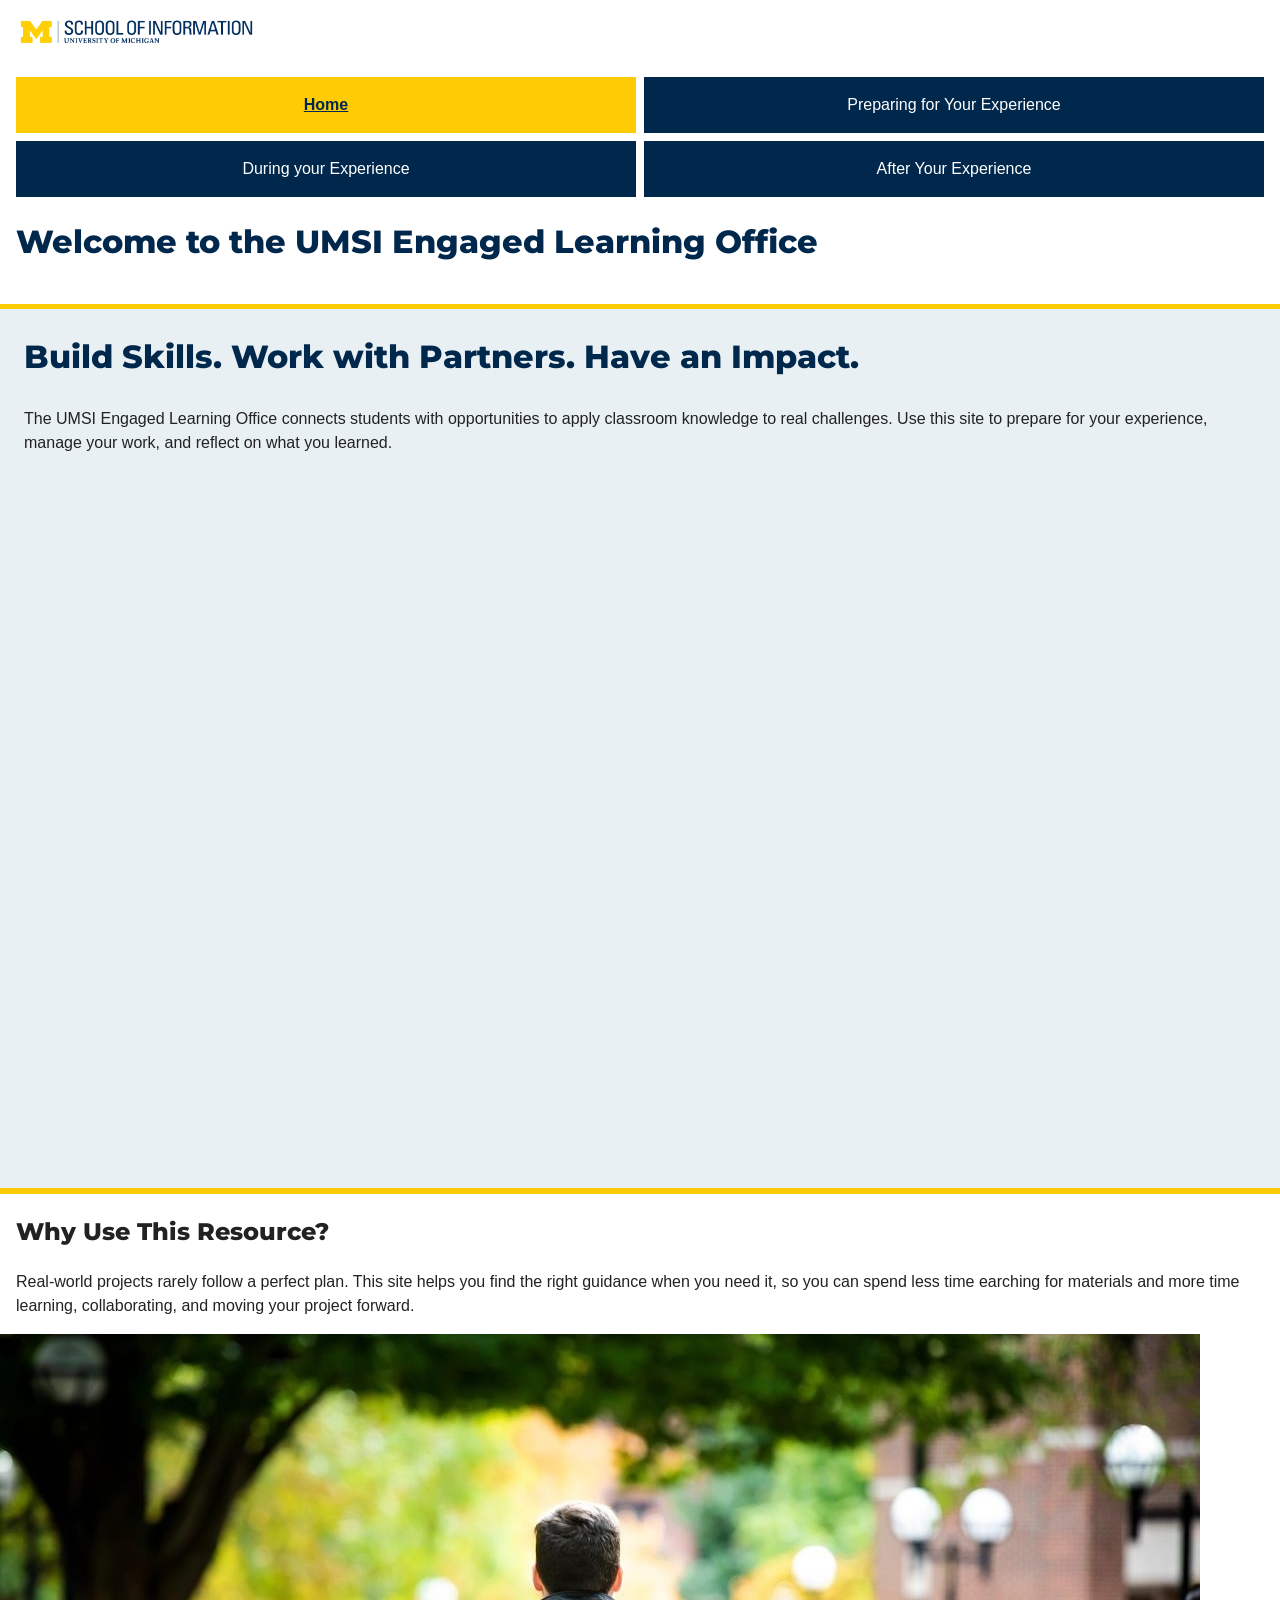
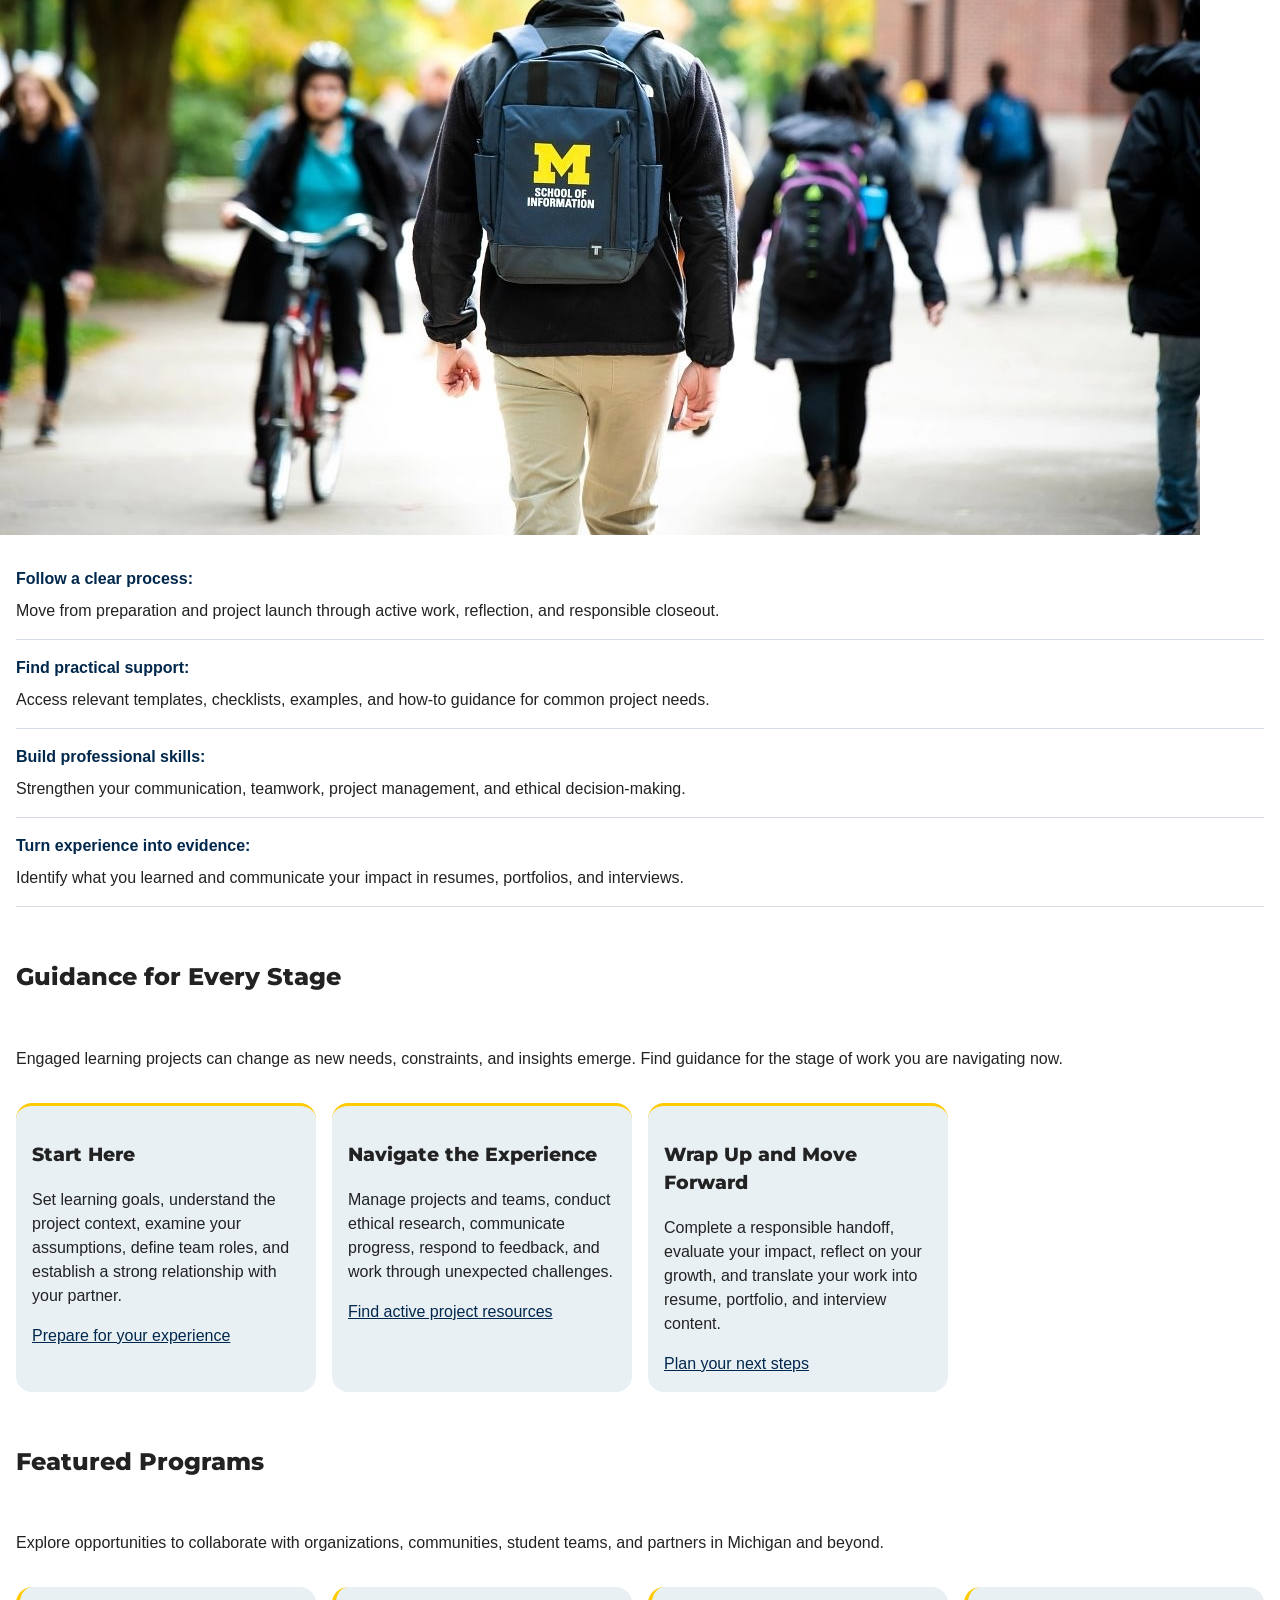
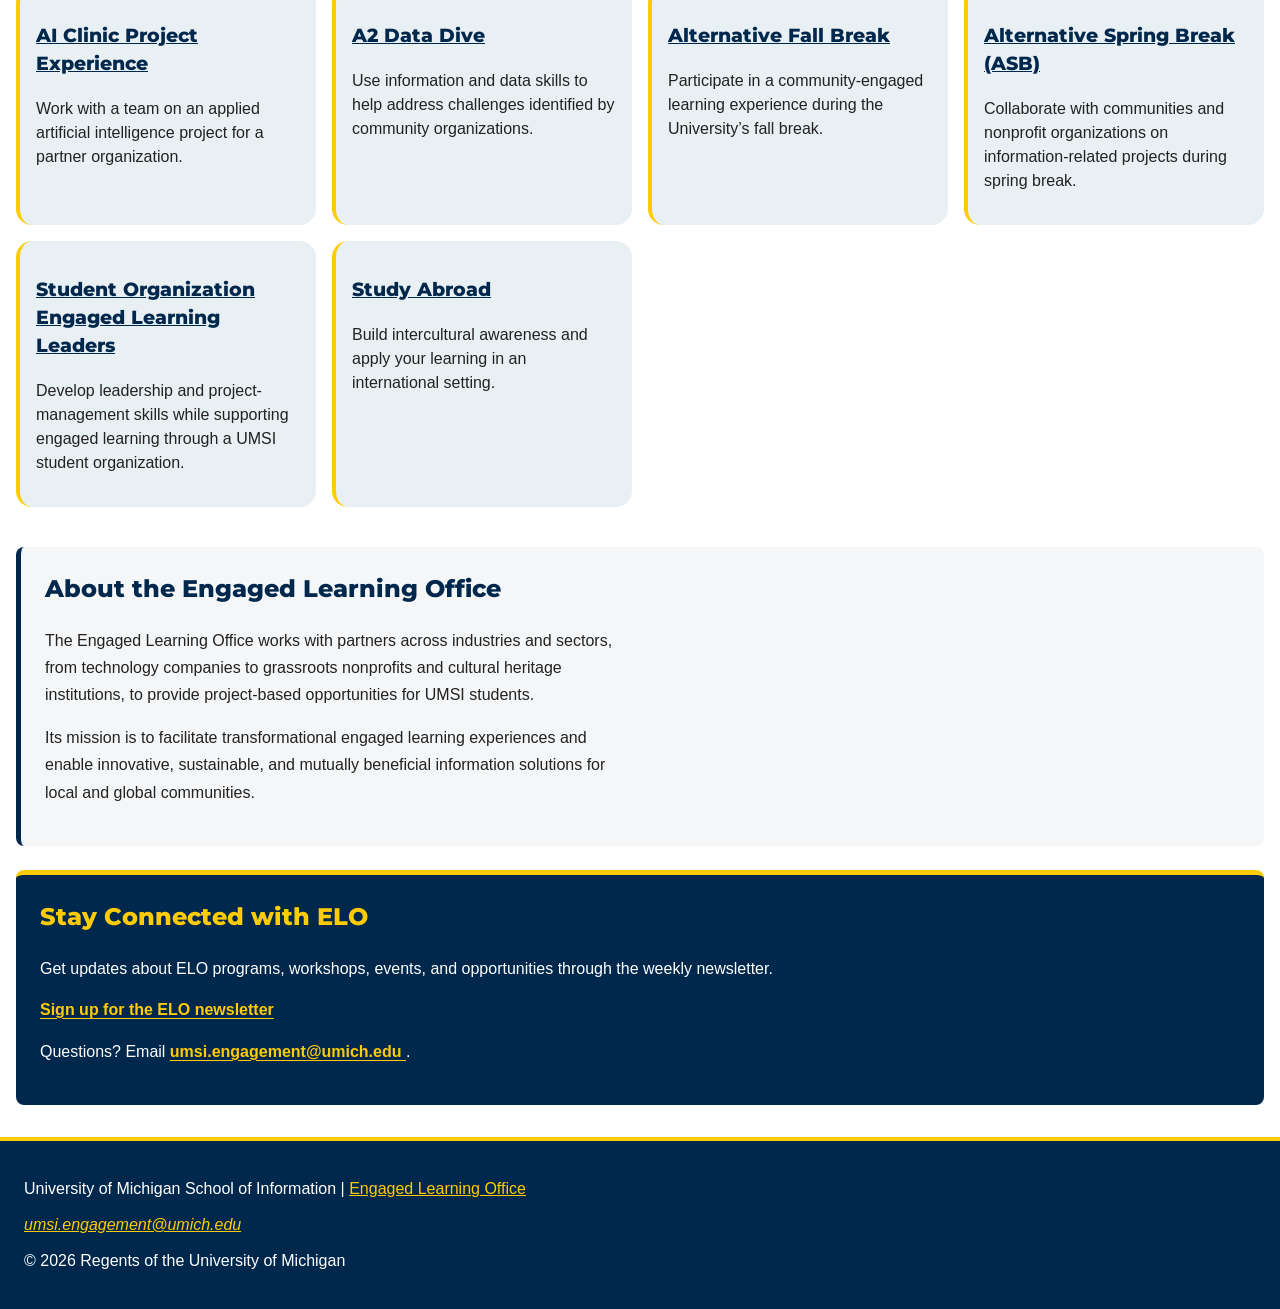
==== index.html @ 546ab6b6 "mobile styling and fixed images" ====
<!DOCTYPE html>
<html lang="en">

<head>
    <meta charset="UTF-8">
    <meta name="viewport" content="width=device-width, initial-scale=1.0">
    <title>Engaged Learning Resources | UMSI</title>
    <link rel="stylesheet" href="css/style.css">
</head>
<body>
<a class="skip-link" href="#main">Skip to Main Content</a>

    <header>
<img src="images/umsi_logo.png" alt="University of Michigan School of Information logo, name written out in full">

        <nav aria-label="Main Navigation">
            <ul>
                <li><a href ="index.html" aria-current="page">Home</a></li>
                <li><a href = "prep.html">Preparing for Your Experience</a></li>
                <li><a href= "during.html">During your Experience</a></li>
                <li><a href= "after.html">After Your Experience</a></li>
            </ul>
        </nav>
       
    <h1>Welcome to the UMSI Engaged Learning Office</h1>

    </header>
    <main id="main">
    <section class="homepage-intro">
      <h2>Build Skills. Work with Partners. Have an Impact.</h2>
      <p>
       The UMSI Engaged Learning Office connects students with opportunities to apply classroom knowledge to real challenges. Use this site to prepare for your experience, manage your work, and reflect on what you learned.
      </p>

      <iframe width="560px" height="315px" src="https://www.youtube.com/embed/81ZO9RfIJEQ?si=tBp82YWZMl1u7CVS" title="YouTube video player" frameborder="0" allow="accelerometer; autoplay; clipboard-write; encrypted-media; gyroscope; picture-in-picture; web-share" referrerpolicy="strict-origin-when-cross-origin" allowfullscreen></iframe>
         <!-- Note: this iframe might cause an Axe ARIA error - that's not on you that's on YouTube! -->
    </section>

<section class="why-resource">
    <h2>Why Use This Resource?</h2>

    <p>Real-world projects rarely follow a perfect plan. This site helps you find the right guidance when you need it, so you can spend less time earching for materials and more time learning, collaborating, and moving your project forward.
    </p>
        <img src="images/backpack_umsi_logo.jpg" alt="A student photographed from behind walking through a crowd wears a backpack with an UMSI logo">
    <ul class="benefits-list">
        <li><strong>Follow a clear process:</strong>Move from preparation and project launch through active work, reflection, and responsible closeout.</li>
        <li><strong>Find practical support:</strong> Access relevant templates, checklists, examples, and how-to guidance for common project needs.</li>
        <li><strong>Build professional skills:</strong> Strengthen your communication, teamwork, project management, and ethical decision-making.</li>
        <li><strong>Turn experience into evidence:</strong> Identify what you learned and communicate your impact in resumes, portfolios, and interviews.</li>
    </ul>
</section>

 <section class="stage-grid">
    <h2>Guidance for Every Stage</h2>
    <p>Engaged learning projects can change as new needs, constraints, and insights emerge. Find guidance for the stage of work you are navigating <srong>now.</strong></p>
    <article>
      <h3>Start Here</h3>
      <p>Set learning goals, understand the project context, examine your assumptions, define team roles, and establish a strong relationship with your partner.</p>
      <a href="prep.html">Prepare for your experience</a>
    </article>

    <article>
      <h3>Navigate the Experience</h3>
      <p>Manage projects and teams, conduct ethical research, communicate progress, respond to feedback, and work through unexpected challenges.</p>
      <a href="during.html">Find active project resources</a>
    </article>

    <article>
      <h3>Wrap Up and Move Forward</h3>
      <p>Complete a responsible handoff, evaluate your impact, reflect on your growth, and translate your work into resume, portfolio, and interview content.</p>
      <a href="after.html">Plan your next steps</a>
    </article>
  </section>

   <section class="featured-programs">
    <h2>Featured Programs</h2>
    <p>Explore opportunities to collaborate with organizations, communities, student teams, and partners in Michigan and beyond.</p>
    <article>
    <h3><a href="https://mcompass.umich.edu/_portal/tds-program-brochure?programid=12810">AI Clinic Project Experience</a></h3>
    <p>Work with a team on an applied artificial intelligence project for a partner organization.</p>
    </article>

    <article>
    <h3><a href="https://mcompass.umich.edu/_portal/tds-program-brochure?programid=12556">A2 Data Dive</a></h3>
    <p>Use information and data skills to help address challenges identified by community organizations.</p>
    </article>

     <article>
      <h3><a href="https://mcompass.umich.edu/_portal/tds-program-brochure?programid=11297">Alternative Fall Break</a></h3>
      <p>Participate in a community-engaged learning experience during the University’s fall break.</p>
    </article>

    <article>
      <h3><a href="https://mcompass.umich.edu/_portal/tds-program-brochure?programid=10621">Alternative Spring Break (ASB)</a></h3>
       <p>Collaborate with communities and nonprofit organizations on information-related projects during spring break.</p>
    </article>

    <article>
      <h3><a href="https://mcompass.umich.edu/_portal/tds-program-brochure?programid=12294">Student Organization Engaged Learning Leaders</a></h3>
       <p>Develop leadership and project-management skills while supporting engaged learning through a UMSI student organization.</p>
    </article>

    <article>
      <h3><a href="https://www.si.umich.edu/student-life/study-abroad">Study Abroad</a></h3>
      <p>Build intercultural awareness and apply your learning in an international setting. </p>
    </article>
   </section>
  <section class="about-elo">
    <h2>About the Engaged Learning Office</h2>
    <p>The Engaged Learning Office works with partners across industries and sectors, from technology companies to grassroots nonprofits and cultural heritage institutions, to provide project-based opportunities for UMSI students.</p>
    <p>Its mission is to facilitate transformational engaged learning experiences and enable innovative, sustainable, and mutually beneficial information solutions for local and global communities.</p>
  </section>
  <aside class="elo-connect">
    <h2>Stay Connected with ELO</h2>
    <p>Get updates about ELO programs, workshops, events, and opportunities through the weekly newsletter.</p>
    <div>
       <a href="https://umsi.info/elo-newsletter"> Sign up for the ELO newsletter</a>
    </div>
    <p>Questions? Email <a href="mailto:umsi.engagement@umich.edu">umsi.engagement@umich.edu </a>.</p>
  </aside>


        <!-- Content taken & modified from UMGPT with the prompt, "Write me a webpage of intro content to help meet the following requirements - this is for the home page": and then pasted in the client objectives & project requirements"
        UMGPT. (2026). UMGPT ( GPT-5.6 Sol September 7th version) [Large language model]. -->
    </main>
    <footer>
        <p>University of Michigan School of Information | <a href="https://www.si.umich.edu/programs/engaged-learning/about-engaged-learning-office">Engaged Learning Office </a></p>
      <address>
        <a href="mailto:umsi.engagement@umich.edu"> umsi.engagement@umich.edu</a>
      </address>
      <p>&copy; 2026 Regents of the University of Michigan</p>
    </footer>
</body>
</html>
---- css/style.css ----
/* Base styling and responsibe image rules. */
                    /* Reference: MDN, Responsive Web Design
                    https://developer.mozilla.org/en-US/docs/Learn/CSS/CSS_layout/Responsive_Design
                    Used as a reference for responsive image sizing. */
                    /* https://brand.umich.edu/colors has been used throughout the making of this CSS */
@import url('https://fonts.googleapis.com/css2?family=Montserrat:wght@400;500;600;700;800;900&display=swap');

/* https://developer.mozilla.org/en-US/docs/Web/CSS/Reference/At-rules/%40import?utm_source=chatgpt.com */

*{
    box-sizing: border-box;
}

/* Font, text color, default spacing */
/* Reference: https://design-system.lib.umich.edu/visual-elements/typography/ */

/* I looked at the console for this page and found that the font UM websites use is Montserrat, and I look up how to make that work in my CSS. I saw in the consol that "Sans Serif" was the secondary font.
https://brand.umich.edu/design-resources/typography/ */

body {
    margin: 0;
    font-family: sans-serif; 
    font-weight: 400;
    line-height: 1.5;
    color: #222222;
}

h1, h2, h3 {
    font-family: 'Montserrat', sans-serif;
    font-weight: 800;
}

/* Responsive images throughout */

img {
    max-width: 100%;
    height: auto;
    display: block;
}

/* Header background, maize border, logo sizing */
/* Reference: https://design-system.lib.umich.edu/reusable-designs/website-header/ */

header {
    background-color: #FFFFFF;
    color: #00274C;
    padding: 1rem;
    border-bottom: 0.35rem solid #FFCB05;
}

header > img {
    width: 100%;
    max-width: 15rem;
}

/* Navigation layout and grid columns */

/* Reference: https://design-system.lib.umich.edu/reusable-designs/link/ */

nav ul {
    list-style: none;
    padding: 0;
    margin: 1rem 0;
    display: grid;
    grid-template-columns: repeat(2, 1fr);
    gap: 0.5rem;
}

/* Nav button appearance */

nav a {
    display: block;
    padding: 1rem;
    background-color: #00274C;
    color: white;
    text-align: center;
    text-decoration: none;
}

/* Skip link with the hidey aspect */
/* Reference: WebAIM, Skip Navigation Links
   https://webaim.org/techniques/skipnav/
   used for the keyboard-accessible skip link, https://codepen.io/team/umlibrary-designsystem/pen/gOogXeG, used for skip-link code inspiration. */

.skip-link {
    position: absolute;
    left: -10000px;
    top: auto;
    width: 1px;
    height: 1px;
    overflow: hidden;
}

/* skip link when it is recieving keyboard focus */

.skip-link:focus {
    left: 0;
    top: 0;
    width: auto;
    height: auto;
    padding: 1rem;
    background-color: #FFCB05;
    color: #00274C;
    font-weight: bold;
    z-index: 1000;
}

/* Current page yellow highlighting for current page */
/* Active navigation styling- UM Brand Guidlines - reference: MDN, aria-current https://developer.mozilla.org/en-US/docs/Web/Accessibility/ARIA/Reference/Attributes/aria-current */

nav a[aria-current="page"] {
    background-color: #FFCB05;
    color: #00274C;
    font-weight: bold;
    text-decoration: underline;
}

/* Homepage */
/* Grid layout (Codex used for help on this part) https://developer.mozilla.org/en-US/docs/Web/CSS/border-top,
https://design-system.lib.umich.edu/visual-elements/colors/, https://developer.mozilla.org/en-US/docs/Learn_web_development/Core/CSS_layout/Grids, https://codepen.io/team/umlibrary-designsystem/pen/dyjVeMQ */

/* Guidance for every stage */

.stage-grid {
    display: grid;
    grid-template-columns: repeat(auto-fit, minmax(min(100%, 15rem), 1fr));
    gap: 1rem;
    padding: 1rem;
}

.stage-grid > h2,
.stage-grid > p {
    grid-column: 1 / -1;
}

/* Guidance for stage cards and link colors */
/* Card styling references: https://developer.mozilla.org/en-US/docs/Web/CSS/border-top
   https://brand.umich.edu/ */

.stage-grid article {
    background-color: #e9f0f4;
    padding: 1rem;
    border-top: 3px solid #FFCB05;
    border-radius: 1rem;
}

.stage-grid article a {
    color: #00274C;
}

/* Featured programs grid layout */
/* CSS Grid reference:
   https://developer.mozilla.org/en-US/docs/Web/CSS/Guides/Grid_layout, https://codepen.io/team/umlibrary-designsystem/pen/dyjVeMQ */

.featured-programs {
    display: grid;
    grid-template-columns: repeat(auto-fit, minmax(min(100%, 15rem), 1fr));
    gap: 1rem;
    padding: 1rem;
}

.featured-programs > h2,
.featured-programs > p {
    grid-column: 1 / -1;
}

/* Featured program cards */

.featured-programs article {
    background-color: #e9f0f4;
    padding: 1rem;
    border-left: 4px solid #FFCB05;
    border-radius: 1rem;
}

.featured-programs article a {
    color: #00274C;
}

/* Homepage introduction and text */

.homepage-intro {
    background-color: #e9f0f4;
    border-bottom: 0.4rem solid #FFCB05;
    padding: 1.5rem;
}

.homepage-intro h2 {
    color: #00274C;
    font-size: 2rem;
    line-height: 1.;
    margin-top: 0;
}

.homepage-intro p {
    line-height: 1.5;
}

/* Youtube embedded video: https://developer.mozilla.org/en-US/docs/Web/CSS/aspect-ratio */

.homepage-intro iframe {
    display: block;
    height: auto;
    aspect-ratio: 16 / 9; /*standard for youtube videos, looked this up */
    width: 100%;
    border: 0;
    margin-top: 1rem;
}

/* Why use this resource */

.why-resource h2,
.why-resource > p {
    padding-left: 1rem;
    padding-right: 1rem;
}

/* benefits list, emphasized text */

.benefits-list {
    list-style: none;
    margin: 1rem 1rem;
    padding: 0;
}

.benefits-list li {
    padding: 1rem 0;
    border-bottom: 1px solid #D6DCE3
}

.benefits-list strong {
    color: #00274C;
    display: block;
    margin-bottom: 0.5rem;
}

/* footer colors, padding, border */
/* Reference: https://design-system.lib.umich.edu/reusable-designs/website-footer/ */

footer {
    background-color: #00274C;
    color: white;
    padding: 1.5rem;
    border-top: 4px solid #FFCB05;
    margin-top: 2rem;
}

/* footer link colors */

footer a {
    color: #FFCB05;
}

/* footer paragraphs and addresses */

footer p,
footer address {
    margin: 0.75rem 0;
}

/* Preparing */ 
/* start your experience- Reference: https://developer.mozilla.org/en-US/docs/Web/CSS/Reference/Selectors/::marker, https://developer.mozilla.org/en-US/docs/Web/CSS/Guides/Grid_layout, https://codepen.io/team/umlibrary-designsystem/pen/dyjVeMQ */
/* main grid and featured article */

#preparing {
    display: grid;
    grid-template-columns: repeat(auto-fit, minmax(min(100%, 17rem), 1fr));
    gap: 1rem;
    padding: 1rem;
}

/* preparing heading and intro */

#preparing > h2,
#preparing > p,
#preparing > article:first-of-type {
    grid-column: 1 / -1;
}

#preparing > article:first-of-type {
    background-color: #00274C;
    color: white;
    padding: 1.5rem;
    border-top: 5px solid #FFCB05;
    border-radius: 0.5rem;
}

/* Reference: https://developer.mozilla.org/en-US/docs/Web/CSS/Reference/Properties/max-width */

#preparing > h2 {
    color: #00274C;
    border-left: 0.35rem solid #FFCB05;
    padding-left: 1rem;
    line-height: 2rem;
}

#preparing > p {
    font-size: 1.1rem;
    line-height: 1.6;
    margin-top: 0;
}

/* Preparation goals- card, heading, list */

.preparation-goals {
    background-color: #FFF8E1;
    padding: 1.25rem;
    border-top: 4px solid #FFCB05;
    border-radius: 0.5rem;
}

.preparation-goals h3 {
    color: #00274C;
    margin-top: 0;
}

.preparation-goals li {
    margin-bottom: 0.75rem;
}

/* reflection questions - card and list */

.reflection-questions {
    background-color: #F1F4F7;
    border-left: 0.35rem solid #00274C;
    padding: 1.25rem;   
}

.reflection-questions h3 {
    color: #00274C;
    margin-top: 0;
}

.reflection-questions li {
    padding: 0.75rem 0;
    border-bottom: 1px solid #C8D2DC;
}

/* Preparation resources - layout list cards */

.preparation-process {
    background-color: #FFFFFF;
    padding: 1.25rem;
    border: 2px solid #D6DCE3;
    border-radius: 0.5rem;
}

.preparation-process h3 {
    color: #00274C;
    margin-top: 0;
}

.preparation-process ol {
    padding-left: 1.5rem;
}

.preparation-process li {
    padding: 0.75rem 0;
    border-bottom: 1px solid #D6DCE3;
}

.preparation-process li::marker {
    color: #00274C;
    font-weight: bold;
}

.preparation-resources {
    padding: 1rem;
}

.preparation-resources h3 {
    color: #00274C;
    margin-top: 0;
}

.preparation-resources ul {
    list-style: none;
    padding: 0;
    display: grid;
    gap: 0.75rem;
}

.preparation-resources li {
    background-color: #F4F6F8;
    border-left: 4px solid #FFCB05;
    padding: 1rem;
    line-height: 1.6;
}

/* Preparation resources links and keyboard focus */
/* Reference: https://design-system.lib.umich.edu/reusable-designs/link/ */

.preparation-resources a {
    color: #00274C;
    font-weight: bold;
    text-underline-offset: 0.2rem;
}

/* Reference: MDN, CSS pseudo-classes and keyboard focus. https://developer.mozilla.org/en-US/docs/Web/CSS/Reference/Selectors/Pseudo-classes */

.preparation-resources a:focus-visible {
    outline: 3px solid #00274C;
    outline-offset: 3px;
}

/* preparing introduction: card, heading, photo */
/* Reference: https://codepen.io/team/umlibrary-designsystem/pen/XJWyjKQ */ 

.prep-intro {
    background-color: #F4F6F8;
    padding: 1.5rem;
}

.prep-intro h2 {
    color: #00274C;
    font-size: 1.75rem;
    line-height: 1.2;
}

.prep-intro img {
    width: 100%;
    height: auto;
    margin-top: 1rem;
    border-radius: 0.5rem;
}

/* Preparation context: heading and photo styling */

.prep-context {
    padding: 1.5rem 1rem;
}

.prep-context h2 {
    color: #00274C;
    margin-top: 0;
}

.preparation-goals img {
    border-radius: 0.5rem;
}

/* During/Starting*/
/* heading and intro */

#starting {
    padding: 1rem;
}

#starting > h2 {
    color: #00274C;
    border-left: 0.35rem solid #FFCB05;
    padding-left: 1rem;
}

#starting > p {
    font-size: 1.1rem;
    line-height: 1.6;
}

/* Partner Communications toolkit */
/* steps and numbering */

.outreach-guide {
    background-color: #f4f6f8;
    border-top: 0.3rem solid #FFCB05;
    border-radius: 0.5rem;
    padding: 1.25rem;
    margin: 1rem 0;
}

.outreach-guide h3 {
    color: #00274C;
}

.outreach-guide ol {
    list-style-type: decimal
    padding-left: 1.5rem;
}

.outreach-guide li {
    padding: 0.75rem 0;
    border-bottom: 1px solid #d6dce3;
    line-height: 1.6;
}

.outreach-guide li::marker {
    color: #00274C;
    font-weight: bold;
}

/*meeting guide- link and photo */

.meeting-guide ul {
    padding-left: 1.5rem;
}

.meeting-guide li {
    line-height: 1.6;
    padding: 0.75rem 0;
    border-bottom: 1px solid #d6dce3;
}

.meeting-guide img {
    width: 100%;
    height: auto;
    border-radius: 0.5rem;
    margin: 1rem 0;
}

/* formalizing agreements cards and links*/

.agreement-guide {
    background-color: #fff9e8; 
    border-left: 0.35rem solid #FFCB05;
    border-radius: 0.5rem;
    padding: 1.25rem;
    margin: 1.5rem 0;
}

.agreement-guide h3 {
    color: #00274C;
}

.agreement-guide p {
    line-height: 1.6;
}

.agreement-guide a {
    color: #00274C;
    font-weight: bold;
}

/* Starting Experience resource directory, lists, links */

.starting-resources {
    background-color: #eef3f8;
    border-left: 0.35rem solid #00274C;
    border-radius: 0.5rem;
    padding: 1.25rem;
    margin: 1.5rem 0;
}

.starting-resources h3 {
    color: #00274C;
}

/* Reference: MDN, responsive CSS Grid layout. https://developer.mozilla.org/en-US/docs/Web/CSS/Guides/Grid_layout */

.starting-resources ul {
    list-style: none;
    padding-left: 0;
}

/* Reference: https://design-system.lib.umich.edu/reusable-designs/link/ */

.starting-resources li {
    padding: 0.9rem 0;
    border-bottom: 1px solid #ccd6e0;
    line-height: 1.6;
}

.starting-resources li:last-child {
    border-bottom: none;
}

.starting-resources a {
    color: #00274C;
    font-weight: bold;
    text-decoration: underline;
    text-underline-offset: 0.2rem;
}

#during {
    display: grid;
    grid-template-columns: repeat(auto-fit, minmax(min(100%, 17rem), 1fr));
    gap: 1rem;
    background-color: #00274C;
    color: #ffffff;
    padding: 1.5rem 1rem;
    margin-top: 2rem;
}

#during > h2,
#during > p {
    grid-column: 1/-1;
}

#during > h2 {
    color: #FFCB05;
}

#during > img {
    width: 100%;
    height: auto;
    border-radius: 0.5rem;
}

#during > article {
    background-color: #ffffff;
    color: #00274C;
    padding: 1.25rem;
    border-radius: 0.5rem;
}

/* introduction, background, heading - phase 3 */

#phase3 {
    background-color: #f4f6f8;
    padding: 1.5rem 1rem;
    margin-top: 2rem;
}

#phase3 > h2 {
    color: #00274C;
    border-left: 0.35rem solid #FFCB05;
    padding-left: 1rem;
}

#phase3 > p {
    line-height: 1.6;
    margin-bottom: 1.5rem;
}

/* Phase 3: responsive grid, articles, images - reference: MDN, :first-of-type selector. https://developer.mozilla.org/en-US/docs/Web/CSS/:first-of-type */

#phase3 {
    display: grid;
    grid-template-columns: repeat(auto-fit, minmax(min(100%, 17rem), 1fr));
    gap: 1.25rem;
}

#phase3 > h2,
#phase3 > p {
    grid-column: 1 / -1;
}

/* Reference: MDN, Grid minmax() for responsive columns. https://developer.mozilla.org/en-US/docs/Web/CSS/Reference/Values/minmax */

#phase3 > article {
    background-color: #ffffff; 
    border-top: 0.3rem solid #00274C; 
    border-radius: 0.5rem;
    padding: 1.25rem;
}

#phase3 > article h3 {
    color: #00274C;
}

#phase3 > article:first-of-type {
    grid-column: 1 / -1;
    border-top-color: #FFCB05;
}

#phase3 > img {
    grid-column: 1 / -1;
    width: 100%;
    height: auto;
    border-radius: 0.5rem;
}

/* AEIOU spice up - grid list and highlighted words */

#phase3 > article:first-of-type ul {
    display: grid;
    grid-template-columns: repeat(auto-fit, minmax(min(100%, 22rem), 1fr));
    gap: 0.75rem;
    list-style: none;
    padding-left: 0;
}

/* Reference: MDN, CSS relative length units, including ch. https://developer.mozilla.org/en-US/docs/Web/CSS/Reference/Values/length, https://www.w3.org/wiki/CSS/Selectors/pseudo-classes/%3Anth-of-type */

#phase3 > article:first-of-type li {
    background-color: #edf3f8;
    border-left: 0.3rem solid #FFCB05;
    border-radius: 0.35rem;
    padding: 1rem;
    line-height: 1.6;
}

#phase3 > article:first-of-type li strong {
    color: #00274C;
    font-size: 1.2rem;
}

/* Fieldwork article: heading and paragraph readability */

#phase3 > article:first-of-type h4 {
    color: #00274C;
    font-size: 1.3rem;
    line-height: 1.4;
    margin: 2rem 0 1rem;
    padding-bottom: 0.75rem;
    border-bottom: 2px solid #FFCB05;
}

/* Reference: https://design-system.lib.umich.edu/visual-elements/typography/ */

#phase3 > article:first-of-type p {
    max-width: 65ch;
    line-height: 1.7;
}

/* Phase 3: sponsor updates and feedback cards */

#phase3 > article:nth-of-type(2),
#phase3 > article:nth-of-type(3) {
    padding: 1.5rem;
}

#phase3 > article:nth-of-type(3) {
    border-top-color: #FFCB05;
}

#phase3 > article:nth-of-type(2) h3,
#phase3 > article:nth-of-type(3) h3 {
    font-size: 1.35rem;
    line-height: 1.3;
    margin-top: 0;
    margin-bottom: 1rem;
}

#phase3 > article:nth-of-type(2) p,
#phase3 > article:nth-of-type(3) p {
    font-size: 1rem;
    line-height: 1.7;
    margin-bottom: 0;
}

/* phase 4: completing and reflecting- background and headings */

#phase4 {
    background-color: #f8f6f0;
    padding: 1.5rem 1rem;
}

#phase4 > h2 {
    color: #00274C;
    border-left: 0.35rem solid #FFCB05;
    padding-left: 1rem;
    line-height: 1.3;
}

#phase4 > h3 {
    color: #00274C;
    margin-top: 1.5rem;
}

/* Reference: https://design-system.lib.umich.edu/visual-elements/typography/ */

#phase4 > p {
    line-height: 1.7;
    max-width: 65ch;
}

/* Project completiion: cards, text, link */

#phase4 > article {
    background-color: #ffffff;
    border-left: 0.35rem solid #00274C;
    border-radius: 0.5rem;
    padding: 1.25rem;
    margin-top: 1.25rem;
}

#phase4 > article:nth-of-type(2) {
    border-left-color: #FFCB05;
}

#phase4 > article h3 {
    color: #00274C;
    margin-top: 0;
}

#phase4 > article p {
    line-height: 1.7;
}

/* Reference: MDN, CSS Grid layout and responsive tracks. https://developer.mozilla.org/en-US/docs/Web/CSS/Guides/Grid_layout */

#phase4 > article a {
    color: #00274C;
    font-weight: bold;
    text-underline-offset: 0.2rem;
}

/* Phase 4: featured photo */

#phase4 > img {
    width: 100%;
    height: auto;
    border-radius: 0.5rem;
    margin: 1.5rem 0;
}

/* Phase 5: Career momentum: grid, heading, introduction https://developer.mozilla.org/en-US/docs/Web/CSS/Guides/Grid_layout*/

#phase5 {
    display: grid;
    grid-template-columns: repeat(auto-fit, minmax(min(100%, 18rem), 1fr));
    gap: 1.25rem;
    background-color: #edf3f8;
    padding: 1.5rem 1rem;
    margin-top: 2rem;
}

#phase5 > h2 {
    background-color: #00274C;
    color: #FFCB05;
    padding: 1.25rem;
    border-radius: 0.5rem;
    line-height: 1.3;
}

/* Reference: https://design-system.lib.umich.edu/visual-elements/typography/ */

#phase5 > p {
    max-width: 65ch;
    line-height: 1.7;
    margin: 1.25rem 0;
}

/* Phase 5: Career development articles and text */

#phase5 > article {
    background-color: #ffffff;
    border-top: 0.3rem solid #00274C;
    border-radius: 0.5rem;
    padding: 1.25rem;
    margin: 1.25rem 0;
}

#phase5 > article h3 {
    color: #00274C;
    font-size: 1.4rem;
    margin-top: 0;
}

#phase5 > article p {
    line-height: 1.7;
}

#phase5 > article a {
    color: #00274C;
    font-weight: bold;
    text-underline-offset: 0.2rem;
}

#phase5 > article:nth-of-type(2) {
    border-top-color: #FFCB05;
}

/* STAR method: responsive portfolio guide- list and cards */

#phase5 > article:nth-of-type(2) ul {
    display: grid;
    grid-template-columns: repeat(auto-fit, minmax(min(100%, 14rem), 1fr));
    gap: 0.75rem;
    list-style: none; 
    padding-left: 0;
}

#phase5 > article:nth-of-type(2) li {
    background-color: #edf3f8;
    border-left: 0.3rem solid #FFCB05;
    border-radius: 0.35rem;
    padding: 1.25rem;
    line-height: 1.6;
}

/* Reference: MDN, justify-self alignment in CSS Grid. https://developer.mozilla.org/en-US/docs/Web/CSS/Reference/Properties/justify-self */

#phase5 > article:nth-of-type(2) li strong {
    color: #00274C;
    font-weight: bold;
}

/* Phase 5 Grid item placement */

#phase5 > h2,
#phase5 > p,
#phase5 > img {
    grid-column: 1 / -1;
}

#phase5 > article:nth-of-type(3) {
    grid-column: 1 / -1;
}

/* Phase 5 career fair photo  and alignment */

#phase5 > img {
    width: 100%;
    max-width: 50rem;
    height: auto;
    border-radius: 0.5rem;
    justify-self: center;
}

/* Homepage edits: about ELO and stay connected */

.about-elo {
    background-color: #f4f6f8;
    border-left: 0.35rem solid #00274C;
    border-radius: 0.5rem;
    padding: 1.5rem;
    margin: 1.5rem 1rem;
}

/* connect with ELO: Navy card, heading, links */

.about-elo h2 {
    color: #00274C;
    margin-top: 0;
}

/* Reference: https://design-system.lib.umich.edu/visual-elements/typography/ */

.about-elo p {
    line-height: 1.7;
    max-width: 65ch;
}

.elo-connect {
    background-color: #00274C;
    color: #ffffff;
    border-top: 0.35rem solid #FFCB05;
    border-radius: 0.5rem;
    padding: 1.5rem;
    margin: 1.5rem 1rem;
}

.elo-connect h2 {
    color: #FFCB05;
    margin-top: 0;
}

.elo-connect p {
    line-height: 1.7;
}

.elo-connect a {
    color: #FFCB05;
    font-weight: bold;
    text-underline-offset: 0.2rem;
}

/* Connect with ELO keyboard focus styling */

.elo-connect a:focus-visible { 
    outline: 3px solid #FFCB05;
    outline-offset: 3px;
}
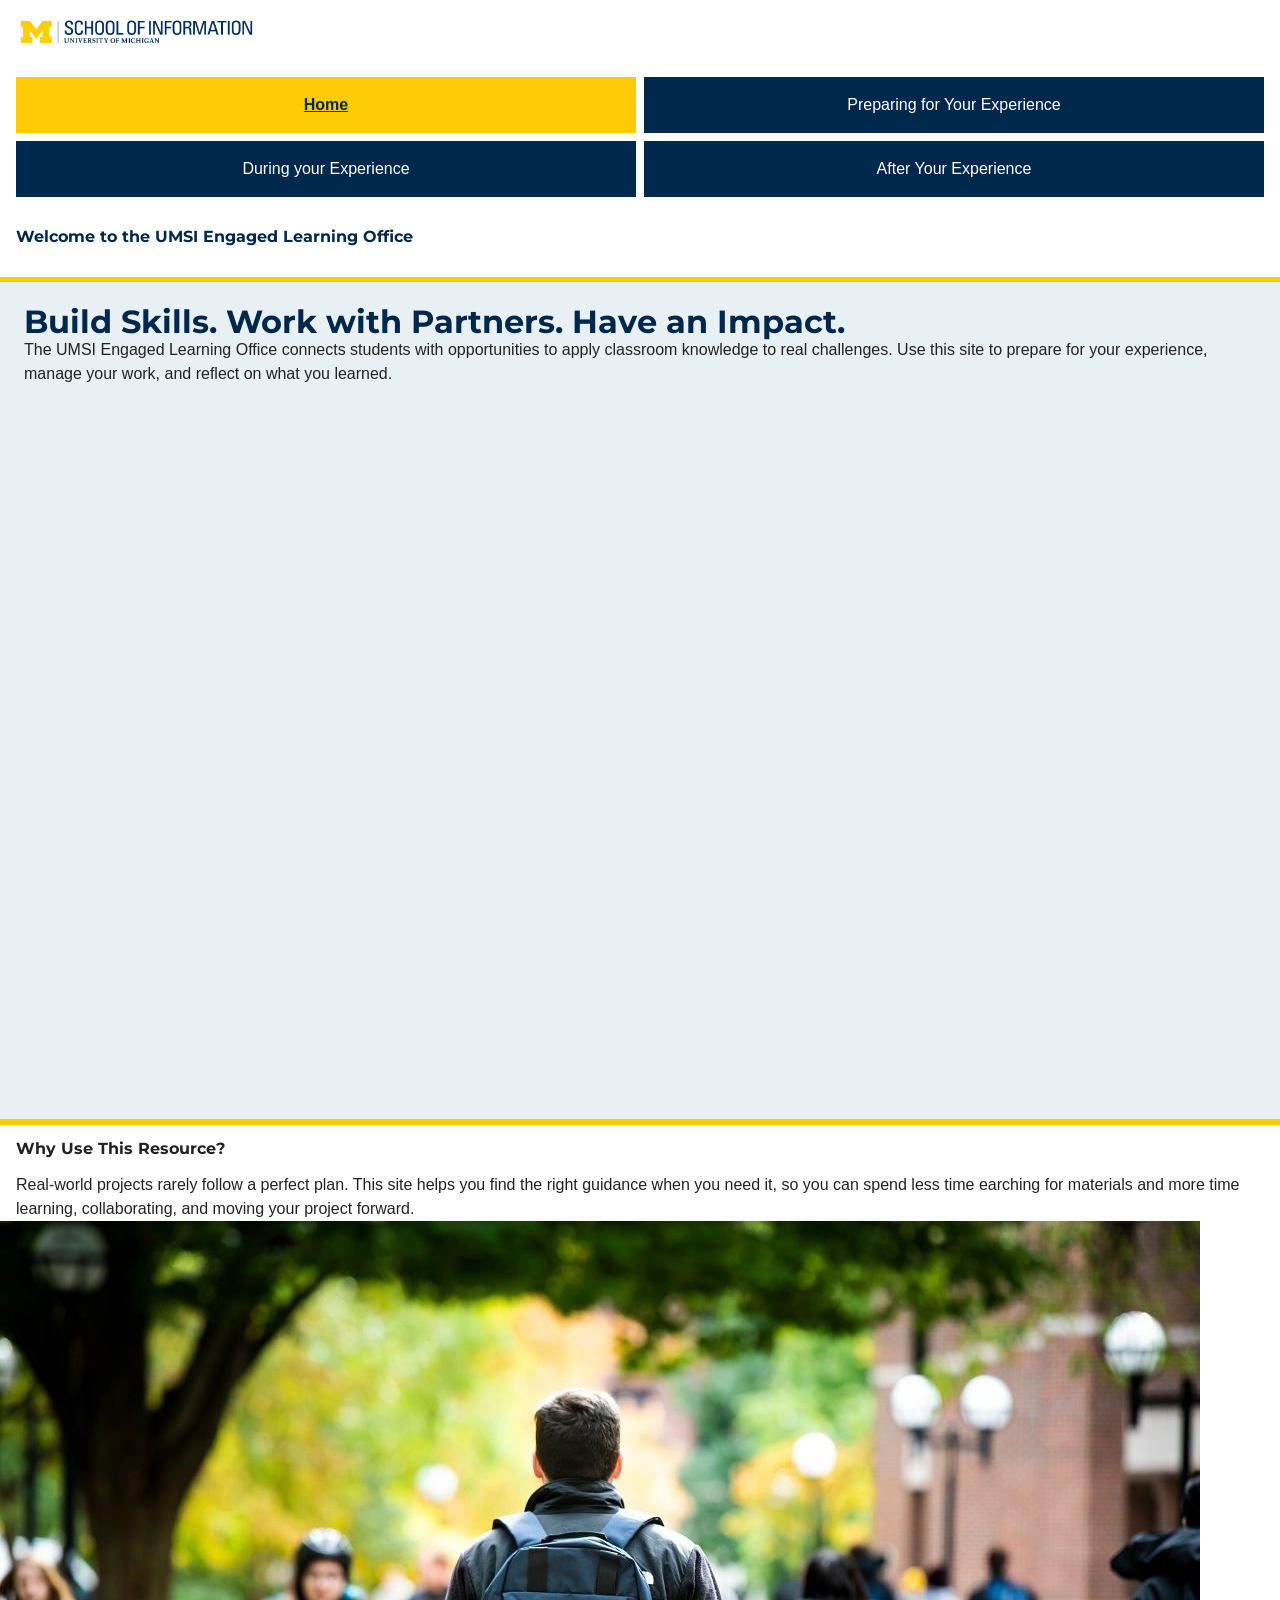
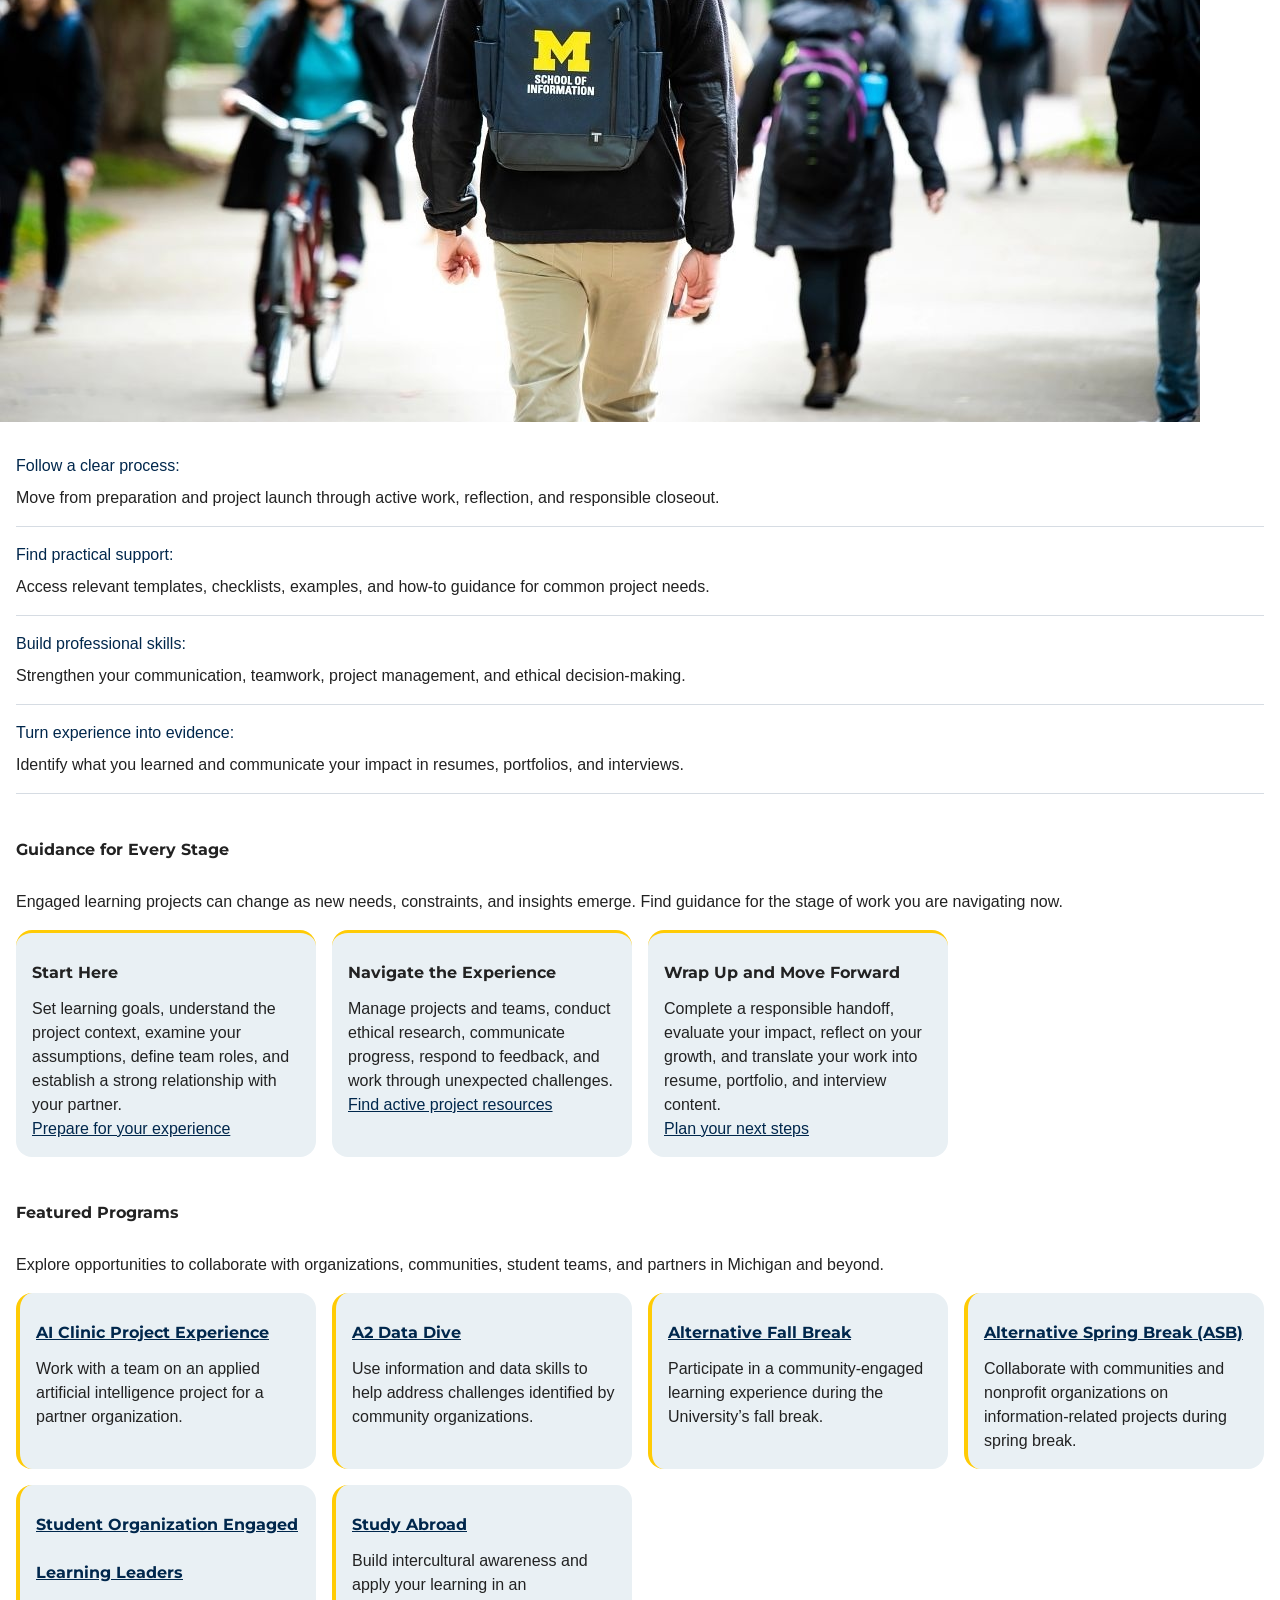
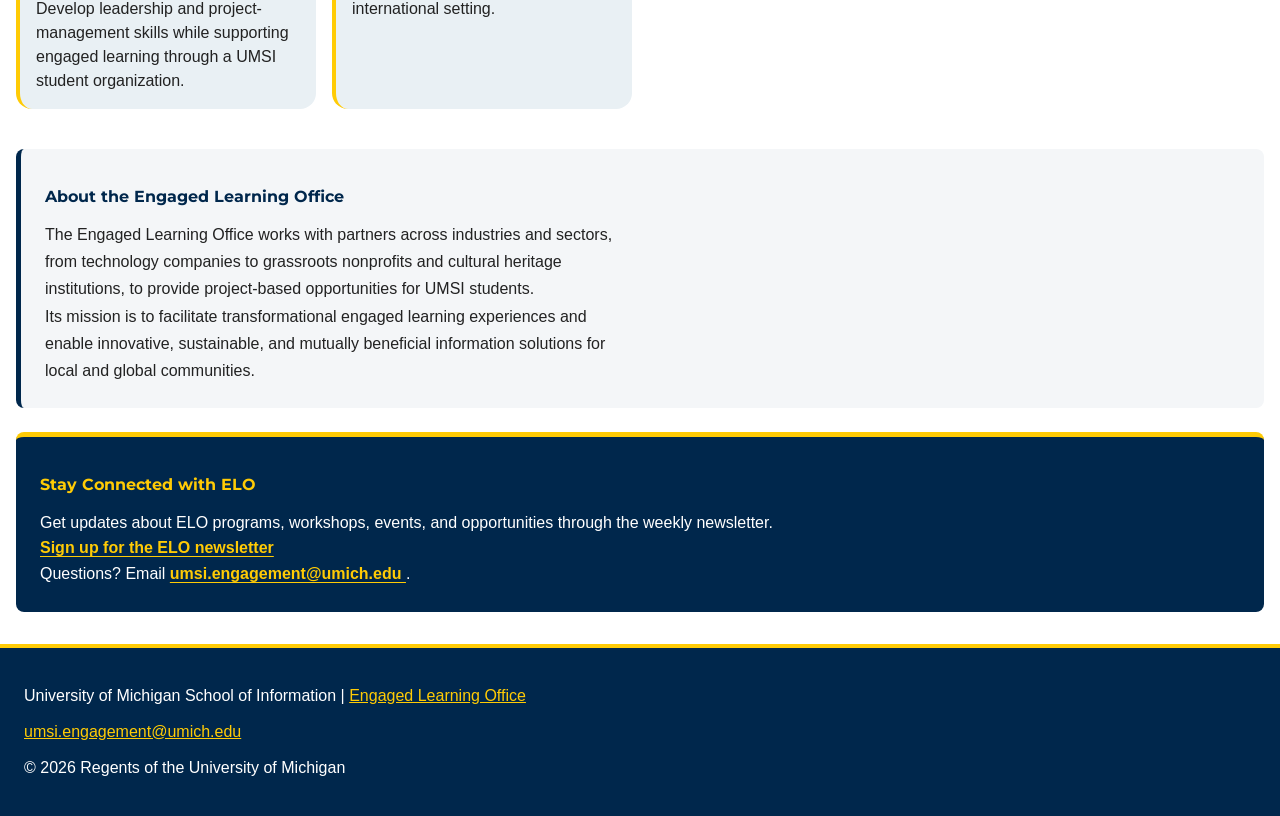
==== commit 9aa9fa0a: "Add CSS reset, adjust a few things" ====
--- a/index.html
+++ b/index.html
@@ -5,6 +5,7 @@
     <meta charset="UTF-8">
     <meta name="viewport" content="width=device-width, initial-scale=1.0">
     <title>Engaged Learning Resources | UMSI</title>
+    <link rel="stylesheet" href="css/html5reset.css">
     <link rel="stylesheet" href="css/style.css">
 </head>
 <body>
@@ -52,7 +53,7 @@
 
  <section class="stage-grid">
     <h2>Guidance for Every Stage</h2>
-    <p>Engaged learning projects can change as new needs, constraints, and insights emerge. Find guidance for the stage of work you are navigating <srong>now.</strong></p>
+    <p>Engaged learning projects can change as new needs, constraints, and insights emerge. Find guidance for the stage of work you are navigating <strong>now.</strong></p>
     <article>
       <h3>Start Here</h3>
       <p>Set learning goals, understand the project context, examine your assumptions, define team roles, and establish a strong relationship with your partner.</p>
--- a/css/style.css
+++ b/css/style.css
@@ -27,7 +27,8 @@
 
 h1, h2, h3 {
     font-family: 'Montserrat', sans-serif;
-    font-weight: 800;
+    line-height: 3;
+    font-weight: 700;
 }
 
 /* Responsive images throughout */
@@ -188,7 +189,7 @@
 .homepage-intro h2 {
     color: #00274C;
     font-size: 2rem;
-    line-height: 1.;
+    line-height: 1;
     margin-top: 0;
 }
 
@@ -291,7 +292,7 @@
     color: #00274C;
     border-left: 0.35rem solid #FFCB05;
     padding-left: 1rem;
-    line-height: 2rem;
+    line-height: 3rem;
 }
 
 #preparing > p {
@@ -473,7 +474,7 @@
 }
 
 .outreach-guide ol {
-    list-style-type: decimal
+    list-style-type: decimal;
     padding-left: 1.5rem;
 }
 
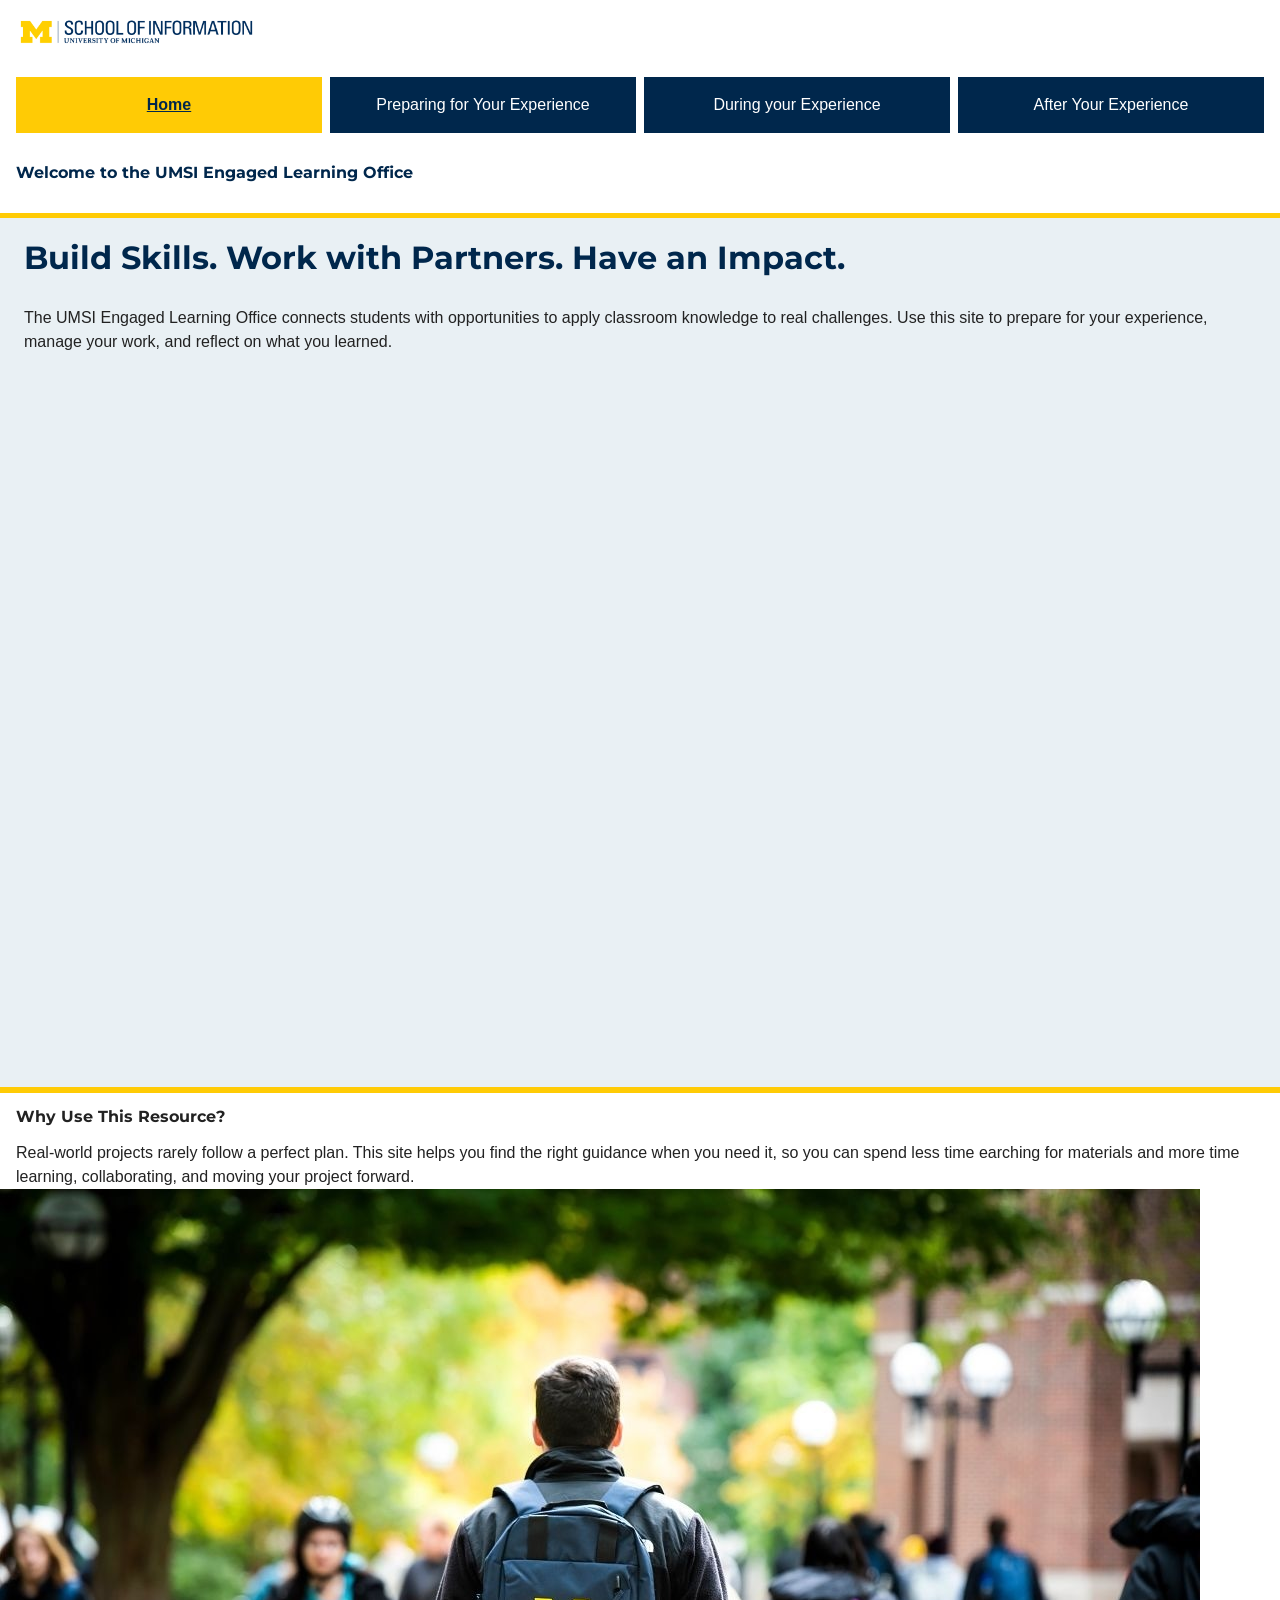
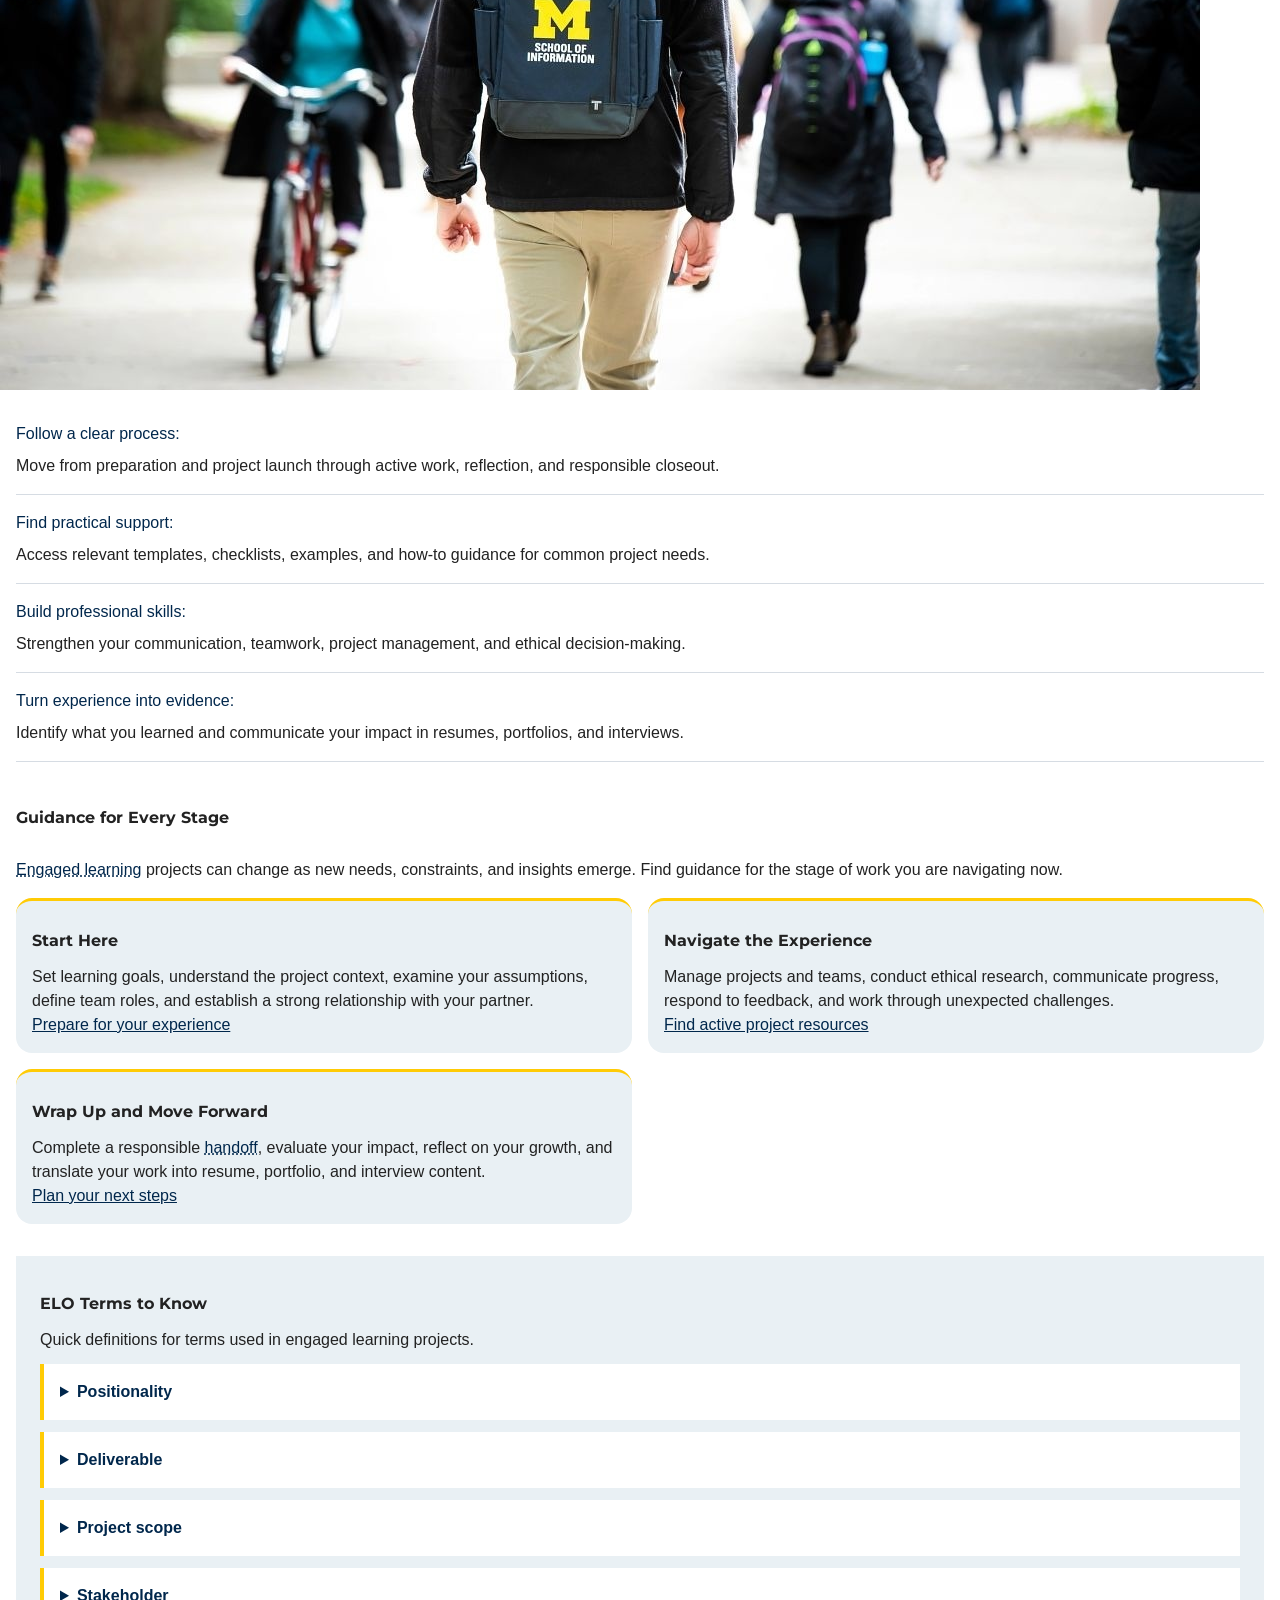
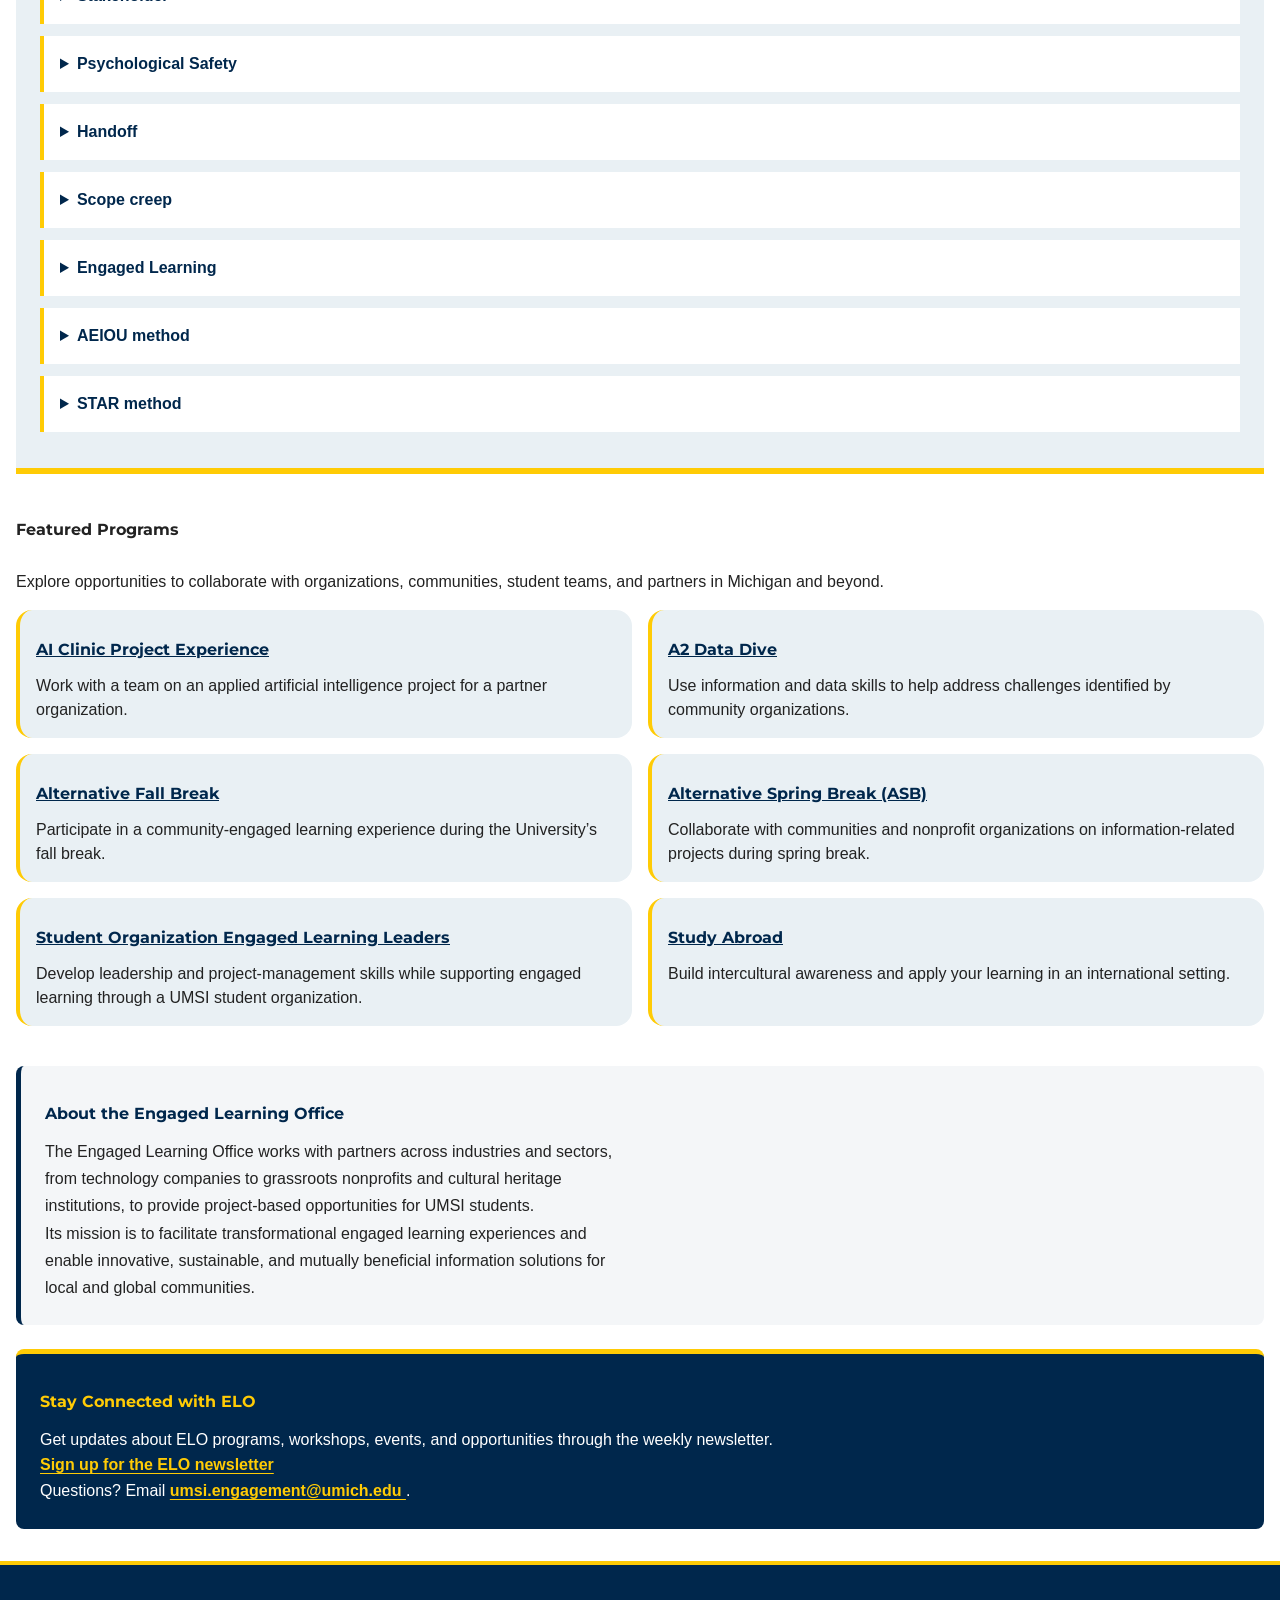
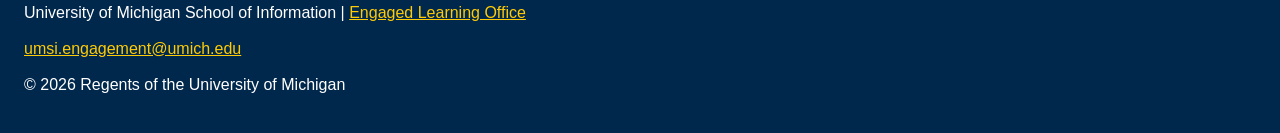
==== commit 25db038b: "Mobile Desktop View Update" ====
--- a/index.html
+++ b/index.html
@@ -22,7 +22,7 @@
                 <li><a href= "after.html">After Your Experience</a></li>
             </ul>
         </nav>
-       
+
     <h1>Welcome to the UMSI Engaged Learning Office</h1>
 
     </header>
@@ -53,7 +53,7 @@
 
  <section class="stage-grid">
     <h2>Guidance for Every Stage</h2>
-    <p>Engaged learning projects can change as new needs, constraints, and insights emerge. Find guidance for the stage of work you are navigating <strong>now.</strong></p>
+    <p><span class="term-tooltip" tabindex="0" aria-describedby="engaged-learning-definition">Engaged learning<span class="term-tooltip-text" id="engaged-learning-definition" role="tooltip">Learning by applying what you study to real projects with community or organizational partners.</span></span> projects can change as new needs, constraints, and insights emerge. Find guidance for the stage of work you are navigating <strong>now.</strong></p>
     <article>
       <h3>Start Here</h3>
       <p>Set learning goals, understand the project context, examine your assumptions, define team roles, and establish a strong relationship with your partner.</p>
@@ -68,9 +68,68 @@
 
     <article>
       <h3>Wrap Up and Move Forward</h3>
-      <p>Complete a responsible handoff, evaluate your impact, reflect on your growth, and translate your work into resume, portfolio, and interview content.</p>
+      <p>Complete a responsible <span class="term-tooltip" tabindex="0" aria-describedby="handoff-definition">handoff<span class="term-tooltip-text" id="handoff-definition" role="tooltip">Giving the partner the completed work and the information they need to use or maintain it.</span></span>, evaluate your impact, reflect on your growth, and translate your work into resume, portfolio, and interview content.</p>
       <a href="after.html">Plan your next steps</a>
     </article>
+  </section>
+
+  <section class="elo-glossary">
+    <h2>ELO Terms to Know</h2>
+    <p>Quick definitions for terms used in engaged learning projects.</p>
+
+    <!-- chatGPT and Claude used for some glossary definitions -->
+     <!-- List reference (for detiails + summary) https://developer.mozilla.org/en-US/docs/Web/HTML/Reference/Elements/details -->
+      <!-- hover definition resource https://www.w3.org/WAI/WCAG22/Understanding/content-on-hover-or-focus.html -->
+
+    <details>
+      <summary>Positionality</summary>
+      <p>How your experiences, identity, and perspective shape how you approach a project.</p>
+    </details>
+
+    <details>
+      <summary>Deliverable</summary>
+      <p>The work product the team agrees to provide to its partner.</p>
+    </details>
+
+    <details>
+      <summary>Project scope</summary>
+      <p>What a project includes, what it aims to accomplish, and what the team has agreed to deliver.</p>
+    </details>
+
+    <details>
+      <summary>Stakeholder</summary>
+      <p>A person or group involved in, affected by, or interested in a project.</p>
+    </details>
+
+    <details>
+      <summary>Psychological Safety</summary>
+      <p>A team environment where people feel able to ask questions, share ideas, and admit mistakes without fear of being embarrassed or punished.</p>
+    </details>
+
+    <details>
+      <summary>Handoff</summary>
+      <p>Giving the partner the completed work and the information they need to use or maintain it.</p>
+    </details>
+
+    <details>
+      <summary>Scope creep</summary>
+      <p>When a project gradually grows beyond what was originally agreed, without enough adjustment to the time or resources available.</p>
+    </details>
+
+    <details>
+      <summary>Engaged Learning</summary>
+      <p>Learning by applying what you study to real projects with community or organizational partners.</p>
+    </details>
+
+    <details>
+      <summary>AEIOU method</summary>
+      <p>A way to organize observations by looking at Activities, Environments, Interactions, Objects, and Users.</p>
+    </details>
+
+    <details>
+      <summary>STAR method</summary>
+      <p>A way to describe an experience using Situation, Task, Action, and Result.</p>
+    </details>
   </section>
 
    <section class="featured-programs">
@@ -129,7 +188,8 @@
       <address>
         <a href="mailto:umsi.engagement@umich.edu"> umsi.engagement@umich.edu</a>
       </address>
-      <p>&copy; 2026 Regents of the University of Michigan</p>
+      <p>&copy; <span id="current-year">2026</span> Regents of the University of Michigan</p>
     </footer>
+    <script src="script.js"></script>
 </body>
 </html>
--- a/css/style.css
+++ b/css/style.css
@@ -19,7 +19,7 @@
 
 body {
     margin: 0;
-    font-family: sans-serif; 
+    font-family: sans-serif;
     font-weight: 400;
     line-height: 1.5;
     color: #222222;
@@ -124,9 +124,18 @@
 
 .stage-grid {
     display: grid;
-    grid-template-columns: repeat(auto-fit, minmax(min(100%, 15rem), 1fr));
+    grid-template-columns: 1fr;
     gap: 1rem;
     padding: 1rem;
+}
+
+@media (min-width: 600px) {
+    nav ul {
+        grid-template-columns: repeat(4, 1fr); /* nav ul is shared and will change this on all four html pages */
+    }
+    .stage-grid {
+        grid-template-columns: repeat(2, 1fr);
+    }
 }
 
 .stage-grid > h2,
@@ -155,10 +164,20 @@
 
 .featured-programs {
     display: grid;
-    grid-template-columns: repeat(auto-fit, minmax(min(100%, 15rem), 1fr));
+    grid-template-columns: 1fr;
     gap: 1rem;
     padding: 1rem;
 }
+
+@media (min-width: 600px) {
+    .featured-programs,
+    #preparing {
+        grid-template-columns: repeat(2, 1fr);
+    }
+
+}
+
+
 
 .featured-programs > h2,
 .featured-programs > p {
@@ -176,6 +195,26 @@
 
 .featured-programs article a {
     color: #00274C;
+}
+
+.elo-glossary {
+    background-color: #e9f0f4;
+    padding: 1.5rem;
+    margin: 1rem;
+    border-bottom: 0.4rem solid #FFCB05;
+}
+
+.elo-glossary details {
+    background-color: #ffffff;
+    border-left: 4px solid #FFCB05;
+    padding: 1rem;
+    margin: 0.75rem 0;
+}
+
+.elo-glossary summary {
+    color: #00274C;
+    font-weight: bold;
+    cursor: pointer;
 }
 
 /* Homepage introduction and text */
@@ -190,6 +229,7 @@
     color: #00274C;
     font-size: 2rem;
     line-height: 1;
+    padding-bottom: 2rem;
     margin-top: 0;
 }
 
@@ -259,13 +299,13 @@
     margin: 0.75rem 0;
 }
 
-/* Preparing */ 
+/* Preparing */
 /* start your experience- Reference: https://developer.mozilla.org/en-US/docs/Web/CSS/Reference/Selectors/::marker, https://developer.mozilla.org/en-US/docs/Web/CSS/Guides/Grid_layout, https://codepen.io/team/umlibrary-designsystem/pen/dyjVeMQ */
 /* main grid and featured article */
 
 #preparing {
     display: grid;
-    grid-template-columns: repeat(auto-fit, minmax(min(100%, 17rem), 1fr));
+    grid-template-columns: 1fr;
     gap: 1rem;
     padding: 1rem;
 }
@@ -324,7 +364,7 @@
 .reflection-questions {
     background-color: #F1F4F7;
     border-left: 0.35rem solid #00274C;
-    padding: 1.25rem;   
+    padding: 1.25rem;
 }
 
 .reflection-questions h3 {
@@ -405,7 +445,7 @@
 }
 
 /* preparing introduction: card, heading, photo */
-/* Reference: https://codepen.io/team/umlibrary-designsystem/pen/XJWyjKQ */ 
+/* Reference: https://codepen.io/team/umlibrary-designsystem/pen/XJWyjKQ */
 
 .prep-intro {
     background-color: #F4F6F8;
@@ -415,7 +455,8 @@
 .prep-intro h2 {
     color: #00274C;
     font-size: 1.75rem;
-    line-height: 1.2;
+    line-height: 1;
+    padding-bottom: 1rem;
 }
 
 .prep-intro img {
@@ -425,6 +466,22 @@
     border-radius: 0.5rem;
 }
 
+@media (min-width: 600px) {
+    .prep-intro {
+        display: grid;
+        grid-template-columns: repeat(2, 1fr);
+        gap: 1.25rem;
+    }
+
+    .prep-intro > h2 {
+        grid-column: 1 / -1;
+    }
+
+    .prep-intro > p {
+    align-self: center;
+    }
+}
+
 /* Preparation context: heading and photo styling */
 
 .prep-context {
@@ -511,7 +568,7 @@
 /* formalizing agreements cards and links*/
 
 .agreement-guide {
-    background-color: #fff9e8; 
+    background-color: #fff9e8;
     border-left: 0.35rem solid #FFCB05;
     border-radius: 0.5rem;
     padding: 1.25rem;
@@ -573,7 +630,7 @@
 
 #during {
     display: grid;
-    grid-template-columns: repeat(auto-fit, minmax(min(100%, 17rem), 1fr));
+    grid-template-columns: repeat(1, 1fr);
     gap: 1rem;
     background-color: #00274C;
     color: #ffffff;
@@ -581,6 +638,13 @@
     margin-top: 2rem;
 }
 
+@media (min-width: 600px) {
+    #during {
+        display: grid;
+        grid-template-columns: repeat(2, 1fr);
+    }
+}
+
 #during > h2,
 #during > p {
     grid-column: 1/-1;
@@ -626,7 +690,7 @@
 
 #phase3 {
     display: grid;
-    grid-template-columns: repeat(auto-fit, minmax(min(100%, 17rem), 1fr));
+    grid-template-columns: 1fr;
     gap: 1.25rem;
 }
 
@@ -638,8 +702,8 @@
 /* Reference: MDN, Grid minmax() for responsive columns. https://developer.mozilla.org/en-US/docs/Web/CSS/Reference/Values/minmax */
 
 #phase3 > article {
-    background-color: #ffffff; 
-    border-top: 0.3rem solid #00274C; 
+    background-color: #ffffff;
+    border-top: 0.3rem solid #00274C;
     border-radius: 0.5rem;
     padding: 1.25rem;
 }
@@ -664,10 +728,20 @@
 
 #phase3 > article:first-of-type ul {
     display: grid;
-    grid-template-columns: repeat(auto-fit, minmax(min(100%, 22rem), 1fr));
+    grid-template-columns: repeat(1, 1fr);
     gap: 0.75rem;
     list-style: none;
     padding-left: 0;
+}
+
+@media (min-width: 600px) {
+    #phase3 {
+        grid-template-columns: repeat(2, 1fr);
+    }
+
+    #phase3 > article:first-of-type ul {
+        grid-template-columns: repeat(2, 1fr);
+    }
 }
 
 /* Reference: MDN, CSS relative length units, including ch. https://developer.mozilla.org/en-US/docs/Web/CSS/Reference/Values/length, https://www.w3.org/wiki/CSS/Selectors/pseudo-classes/%3Anth-of-type */
@@ -795,17 +869,42 @@
     margin: 1.5rem 0;
 }
 
+@media (min-width: 600px) {
+    #phase4 {
+        display: grid;
+        grid-template-columns: repeat(2, 1fr);
+        gap: 1.25rem;
+    }
+
+    #phase4 > h2,
+    #phase4 > h3,
+    #phase4 > p,
+    #phase4 > img {
+        grid-column: 1 / -1;
+    }
+
+    #phase4 > article {
+        margin-top: 0;
+    }
+}
+
 /* Phase 5: Career momentum: grid, heading, introduction https://developer.mozilla.org/en-US/docs/Web/CSS/Guides/Grid_layout*/
 
 #phase5 {
     display: grid;
-    grid-template-columns: repeat(auto-fit, minmax(min(100%, 18rem), 1fr));
+    grid-template-columns: 1fr;
     gap: 1.25rem;
     background-color: #edf3f8;
     padding: 1.5rem 1rem;
     margin-top: 2rem;
 }
 
+@media (min-width: 600px) {
+    #phase5 {
+        grid-template-columns: repeat(2, 1fr);
+    }
+}
+
 #phase5 > h2 {
     background-color: #00274C;
     color: #FFCB05;
@@ -858,7 +957,7 @@
     display: grid;
     grid-template-columns: repeat(auto-fit, minmax(min(100%, 14rem), 1fr));
     gap: 0.75rem;
-    list-style: none; 
+    list-style: none;
     padding-left: 0;
 }
 
@@ -949,7 +1048,36 @@
 
 /* Connect with ELO keyboard focus styling */
 
-.elo-connect a:focus-visible { 
+.elo-connect a:focus-visible {
     outline: 3px solid #FFCB05;
     outline-offset: 3px;
-}+}
+
+.term-tooltip {
+    position: relative;
+    color: #00274C;
+    text-decoration: underline dotted;
+    cursor: help;
+}
+
+.term-tooltip-text {
+    display: none;
+    position: absolute;
+    top: 100%;
+    left: 0;
+    z-index: 10;
+    width: 16rem;
+    padding: 0.75rem;
+    background-color: white;
+    color: #00274C;
+    border: 2px solid #00274C;
+}
+
+.term-tooltip:hover .term-tooltip-text,
+.term-tooltip:focus .term-tooltip-text {
+    display: block;
+}
+
+.term-tooltip.tooltip-dismissed .term-tooltip-text {
+    display: none;
+}
